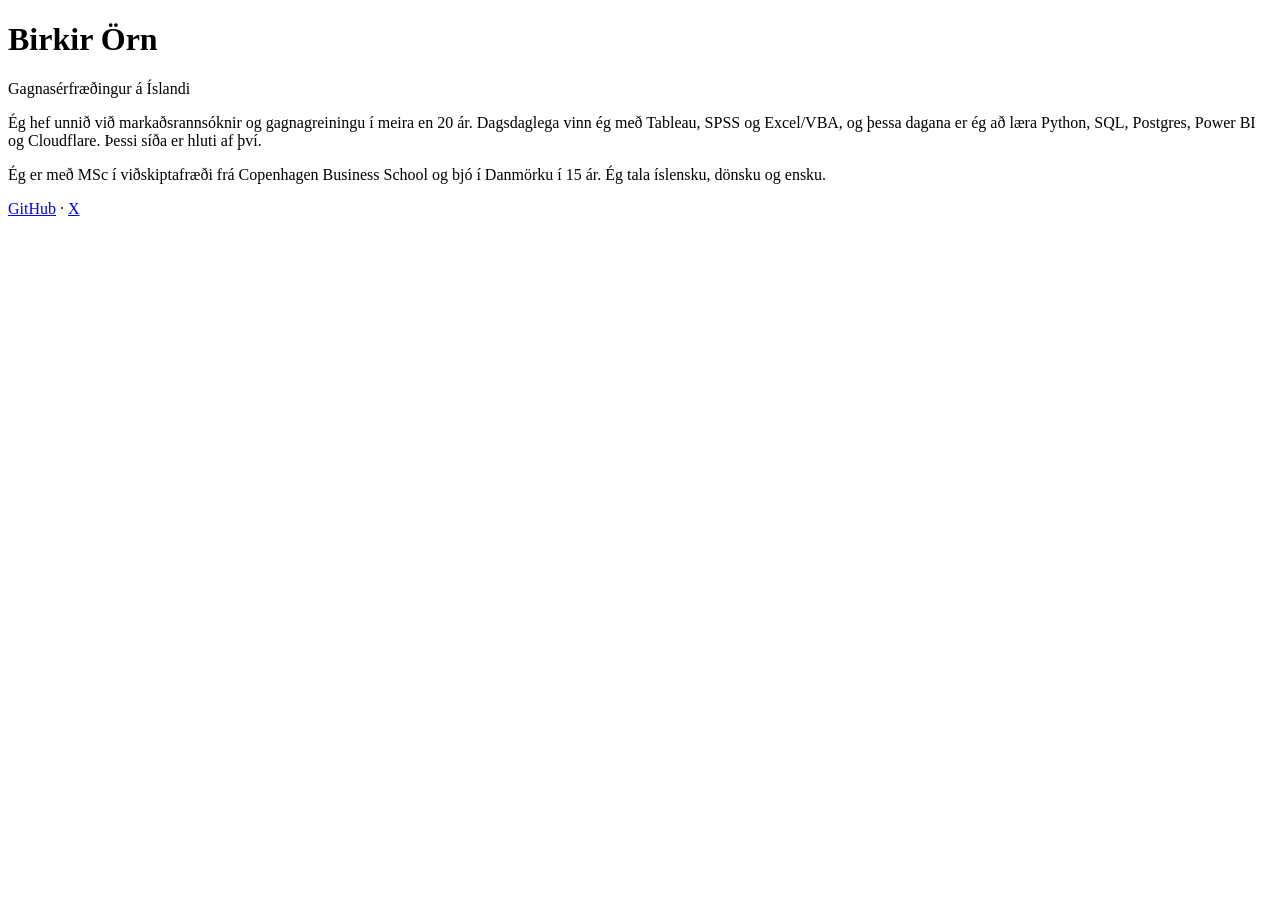
==== public/index.html @ 34df3bea "Add homepage Co-Authored-By: Claude Opus 5.5 <noreply@anthropic.com>" ====
<!doctype html>
<html lang="is">
<head>
  <meta charset="utf-8">
  <meta name="viewport" content="width=device-width, initial-scale=1">
  <title>Birkir Örn</title>
  <meta name="description" content="Birkir Örn – gagnasérfræðingur á Íslandi.">
  <link rel="stylesheet" href="/css/style.css">
</head>
<body>
  <main>
    <h1>Birkir Örn</h1>
    <p class="tagline">Gagnasérfræðingur á Íslandi</p>

    <p>
      Ég hef unnið við markaðsrannsóknir og gagnagreiningu í meira en 20 ár.
      Dagsdaglega vinn ég með Tableau, SPSS og Excel/VBA, og þessa dagana er ég
      að læra Python, SQL, Postgres, Power BI og Cloudflare. Þessi síða er hluti af því.
    </p>

    <p>
      Ég er með MSc í viðskiptafræði frá Copenhagen Business School og bjó í
      Danmörku í 15 ár. Ég tala íslensku, dönsku og ensku.
    </p>

    <p class="links">
      <a href="https://github.com/birkirg" rel="me">GitHub</a>
      ·
      <!-- TODO: replace USERNAME with the real X handle -->
      <a href="https://x.com/USERNAME" rel="me">X</a>
    </p>
  </main>
</body>
</html>
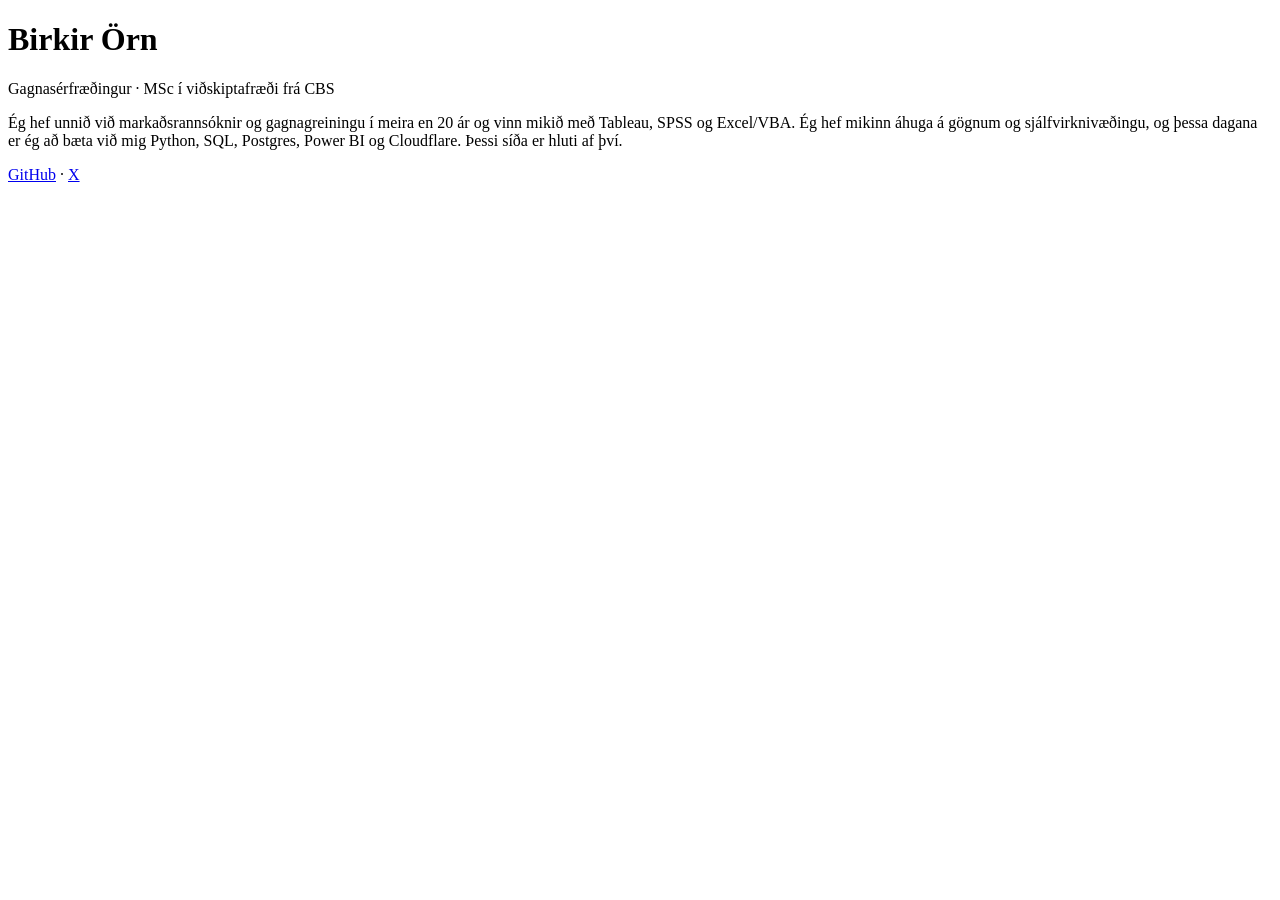
==== commit aee51cc4: "Update homepage text Co-Authored-By: Claude Opus 5.5 <noreply@anthropic.com>" ====
--- a/public/index.html
+++ b/public/index.html
@@ -4,30 +4,25 @@
   <meta charset="utf-8">
   <meta name="viewport" content="width=device-width, initial-scale=1">
   <title>Birkir Örn</title>
-  <meta name="description" content="Birkir Örn – gagnasérfræðingur á Íslandi.">
+  <meta name="description" content="Birkir Örn – gagnasérfræðingur með áhuga á gögnum og sjálfvirknivæðingu.">
   <link rel="stylesheet" href="/css/style.css">
 </head>
 <body>
   <main>
     <h1>Birkir Örn</h1>
-    <p class="tagline">Gagnasérfræðingur á Íslandi</p>
+    <p class="tagline">Gagnasérfræðingur · MSc í viðskiptafræði frá CBS</p>
 
     <p>
-      Ég hef unnið við markaðsrannsóknir og gagnagreiningu í meira en 20 ár.
-      Dagsdaglega vinn ég með Tableau, SPSS og Excel/VBA, og þessa dagana er ég
-      að læra Python, SQL, Postgres, Power BI og Cloudflare. Þessi síða er hluti af því.
-    </p>
-
-    <p>
-      Ég er með MSc í viðskiptafræði frá Copenhagen Business School og bjó í
-      Danmörku í 15 ár. Ég tala íslensku, dönsku og ensku.
+      Ég hef unnið við markaðsrannsóknir og gagnagreiningu í meira en 20 ár
+      og vinn mikið með Tableau, SPSS og Excel/VBA. Ég hef mikinn áhuga á gögnum
+      og sjálfvirknivæðingu, og þessa dagana er ég að bæta við mig Python, SQL,
+      Postgres, Power BI og Cloudflare. Þessi síða er hluti af því.
     </p>
 
     <p class="links">
       <a href="https://github.com/birkirg" rel="me">GitHub</a>
       ·
-      <!-- TODO: replace USERNAME with the real X handle -->
-      <a href="https://x.com/USERNAME" rel="me">X</a>
+      <a href="https://x.com/birkirorn" rel="me">X</a>
     </p>
   </main>
 </body>
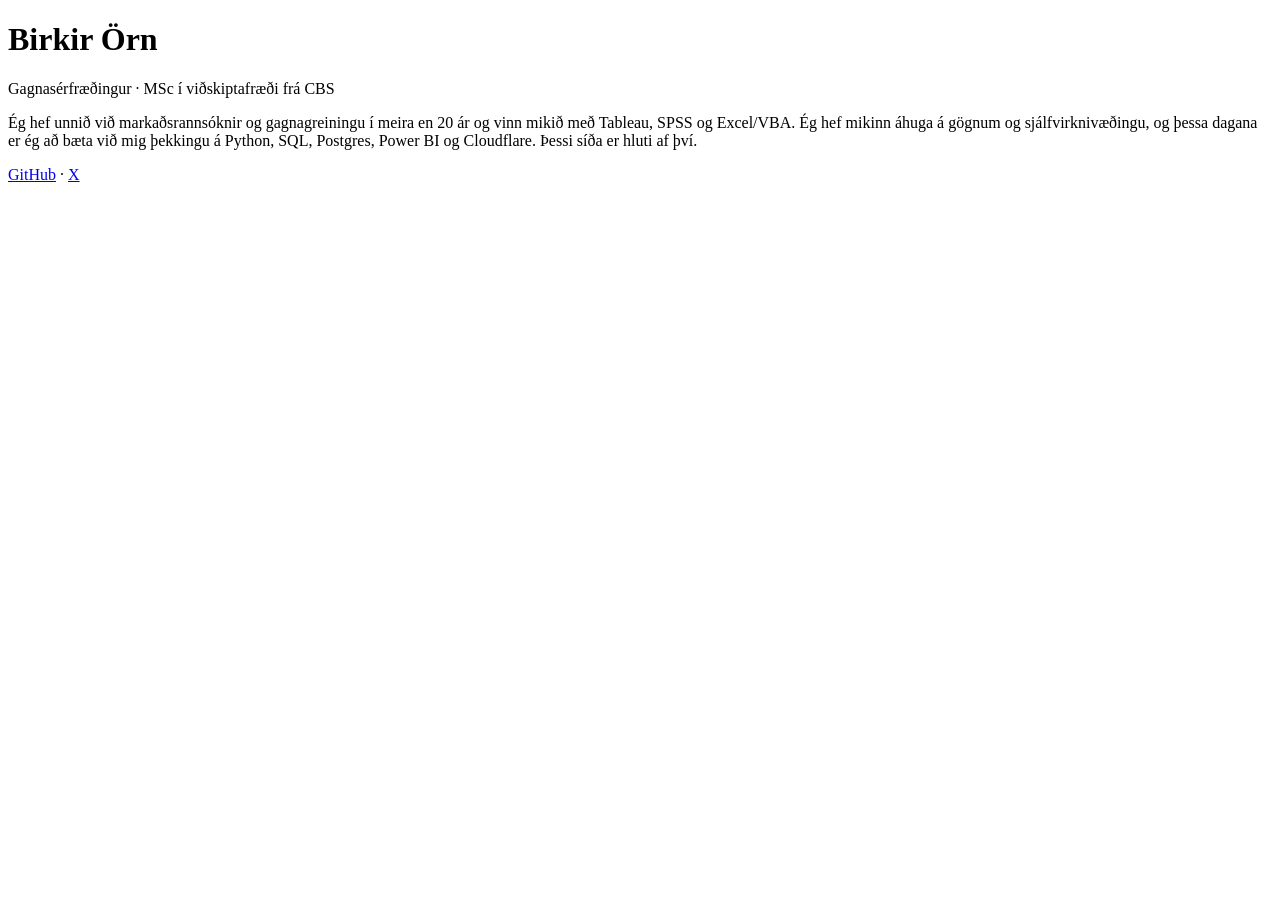
==== commit 74295c1d: "Reword skills sentence Co-Authored-By: Claude Opus 5.5 <noreply@anthropic.com>" ====
--- a/public/index.html
+++ b/public/index.html
@@ -5,6 +5,7 @@
   <meta name="viewport" content="width=device-width, initial-scale=1">
   <title>Birkir Örn</title>
   <meta name="description" content="Birkir Örn – gagnasérfræðingur með áhuga á gögnum og sjálfvirknivæðingu.">
+  <link rel="preload" href="/fonts/ibm-plex-mono-latin-400-normal.woff2" as="font" type="font/woff2" crossorigin>
   <link rel="stylesheet" href="/css/style.css">
 </head>
 <body>
@@ -15,8 +16,8 @@
     <p>
       Ég hef unnið við markaðsrannsóknir og gagnagreiningu í meira en 20 ár
       og vinn mikið með Tableau, SPSS og Excel/VBA. Ég hef mikinn áhuga á gögnum
-      og sjálfvirknivæðingu, og þessa dagana er ég að bæta við mig Python, SQL,
-      Postgres, Power BI og Cloudflare. Þessi síða er hluti af því.
+      og sjálfvirknivæðingu, og þessa dagana er ég að bæta við mig þekkingu á
+      Python, SQL, Postgres, Power BI og Cloudflare. Þessi síða er hluti af því.
     </p>
 
     <p class="links">
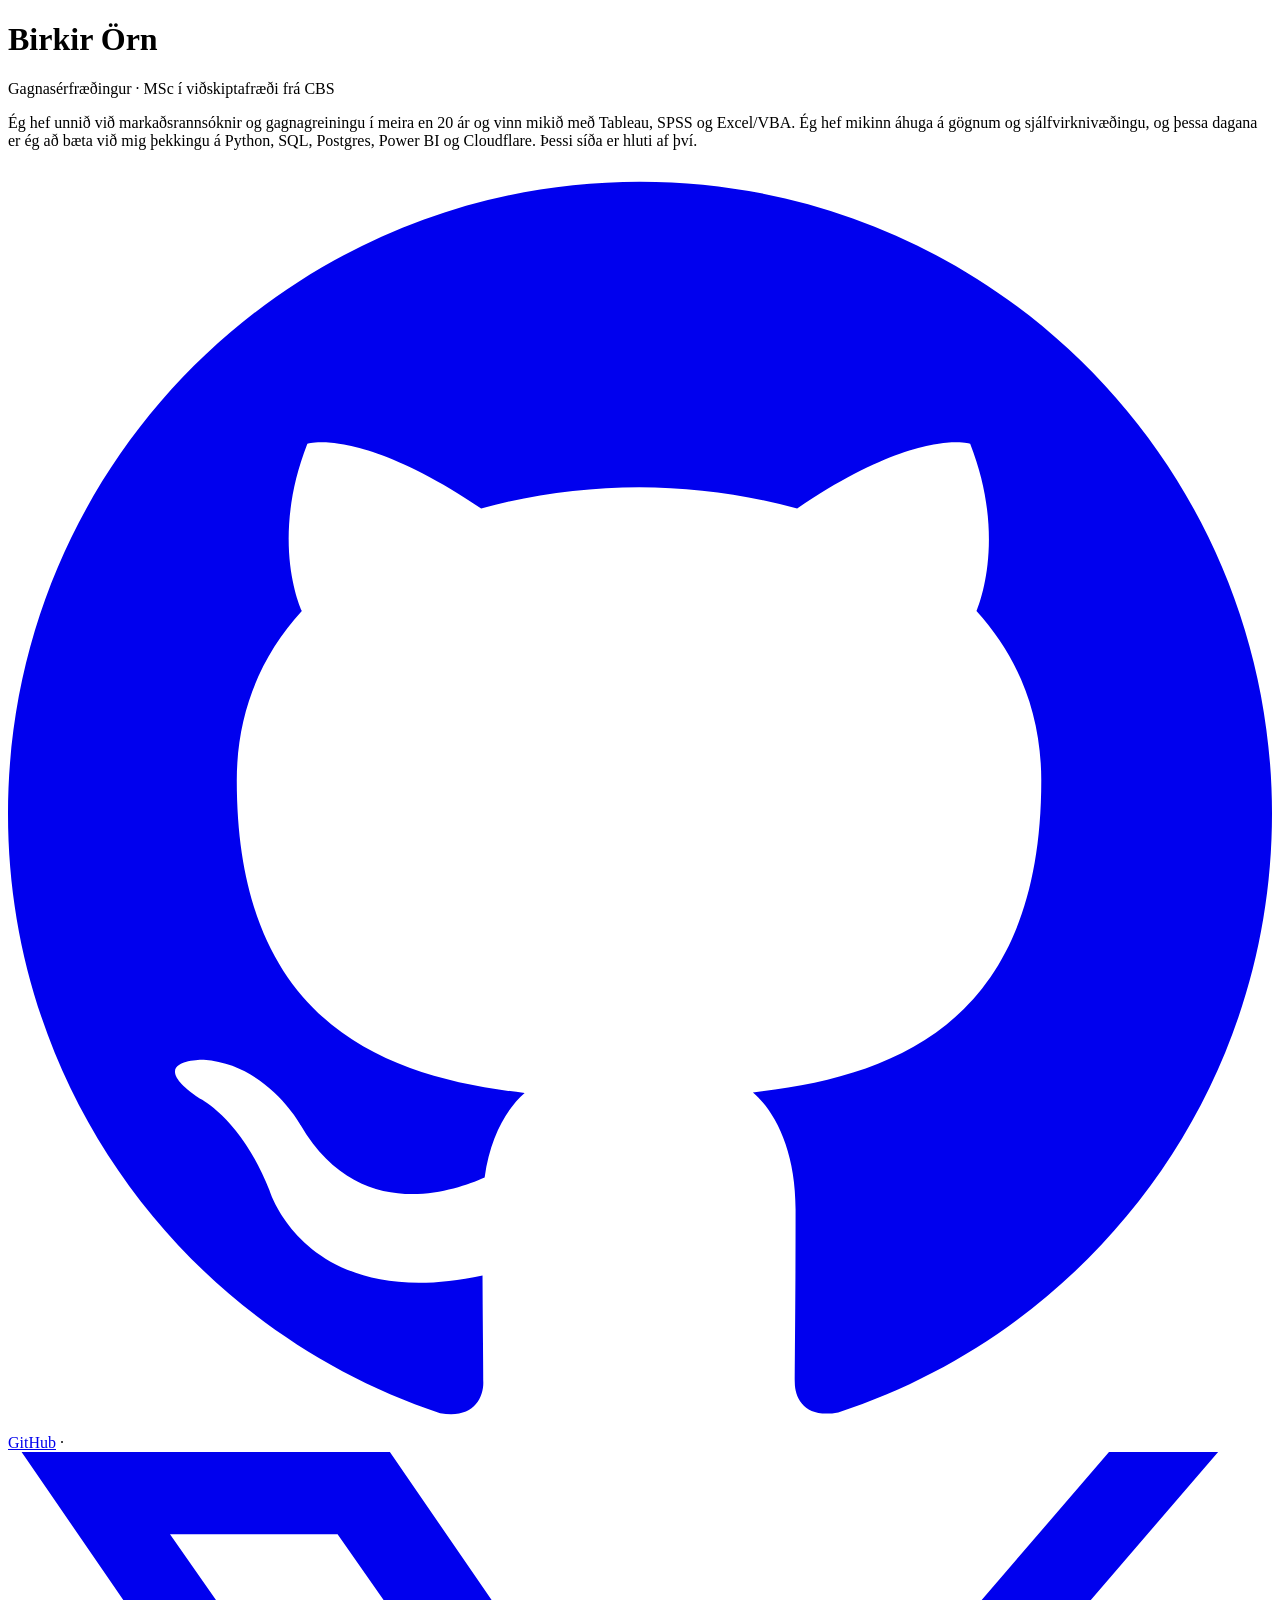
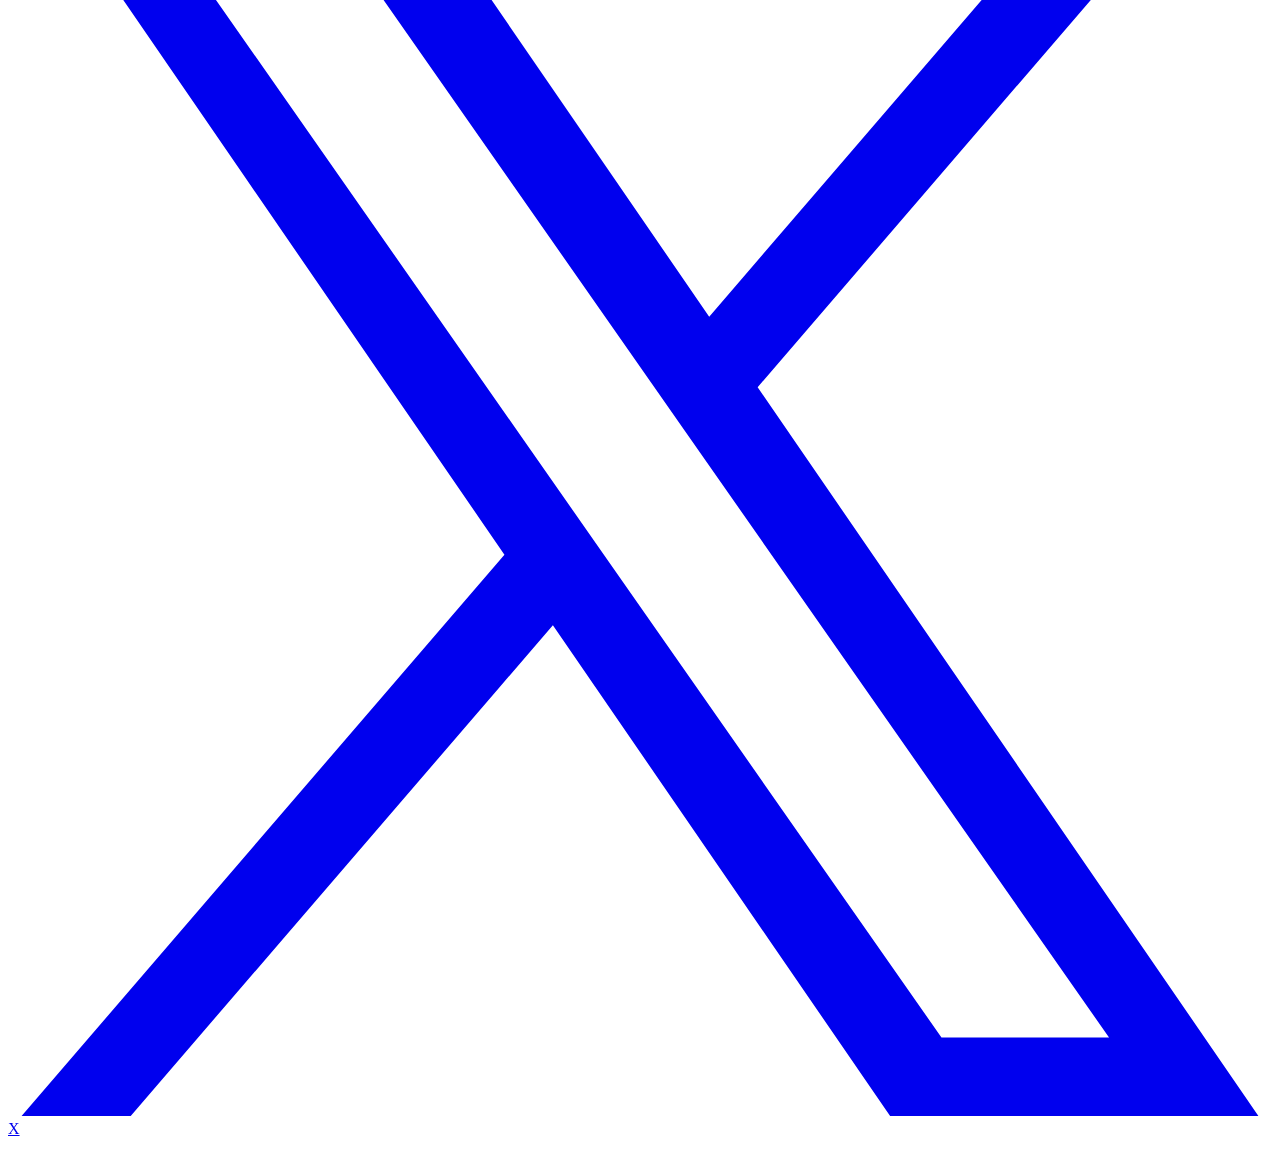
==== commit 475ca793: "Add GitHub and X icons to links Co-Authored-By: Claude Opus 5.5 <noreply@anthropic.com>" ====
--- a/public/index.html
+++ b/public/index.html
@@ -21,9 +21,14 @@
     </p>
 
     <p class="links">
-      <a href="https://github.com/birkirg" rel="me">GitHub</a>
+      <!-- Icons from Simple Icons (CC0) -->
+      <a href="https://github.com/birkirg" rel="me">
+        <svg viewBox="0 0 24 24" fill="currentColor" aria-hidden="true"><path d="M12 .297c-6.63 0-12 5.373-12 12 0 5.303 3.438 9.8 8.205 11.385.6.113.82-.258.82-.577 0-.285-.01-1.04-.015-2.04-3.338.724-4.042-1.61-4.042-1.61C4.422 18.07 3.633 17.7 3.633 17.7c-1.087-.744.084-.729.084-.729 1.205.084 1.838 1.236 1.838 1.236 1.07 1.835 2.809 1.305 3.495.998.108-.776.417-1.305.76-1.605-2.665-.3-5.466-1.332-5.466-5.93 0-1.31.465-2.38 1.235-3.22-.135-.303-.54-1.523.105-3.176 0 0 1.005-.322 3.3 1.23.96-.267 1.98-.399 3-.405 1.02.006 2.04.138 3 .405 2.28-1.552 3.285-1.23 3.285-1.23.645 1.653.24 2.873.12 3.176.765.84 1.23 1.91 1.23 3.22 0 4.61-2.805 5.625-5.475 5.92.42.36.81 1.096.81 2.22 0 1.606-.015 2.896-.015 3.286 0 .315.21.69.825.57C20.565 22.092 24 17.592 24 12.297c0-6.627-5.373-12-12-12"/></svg>
+        GitHub</a>
       ·
-      <a href="https://x.com/birkirorn" rel="me">X</a>
+      <a href="https://x.com/birkirorn" rel="me">
+        <svg viewBox="0 0 24 24" fill="currentColor" aria-hidden="true"><path d="M14.234 10.162 22.977 0h-2.072l-7.591 8.824L7.251 0H.258l9.168 13.343L.258 24H2.33l8.016-9.318L16.749 24h6.993zm-2.837 3.299-.929-1.329L3.076 1.56h3.182l5.965 8.532.929 1.329 7.754 11.09h-3.182z"/></svg>
+        X</a>
     </p>
   </main>
 </body>
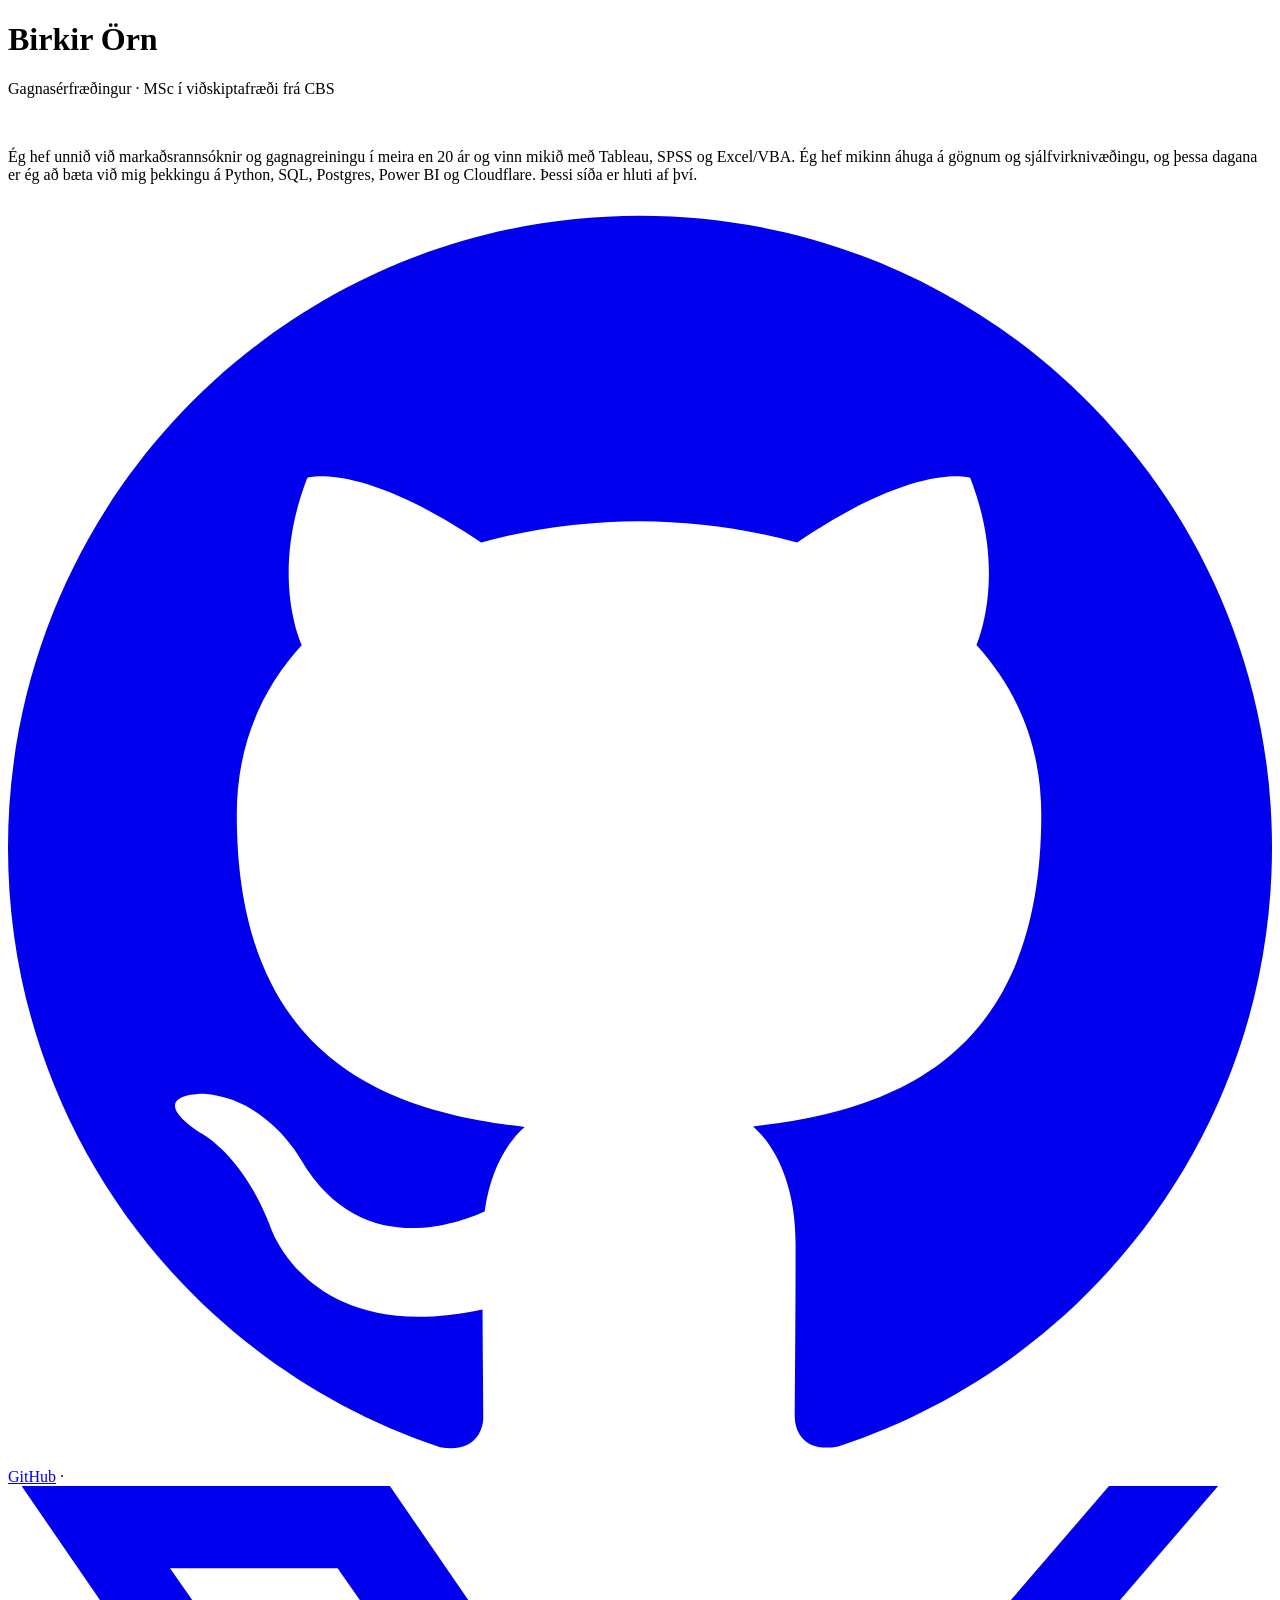
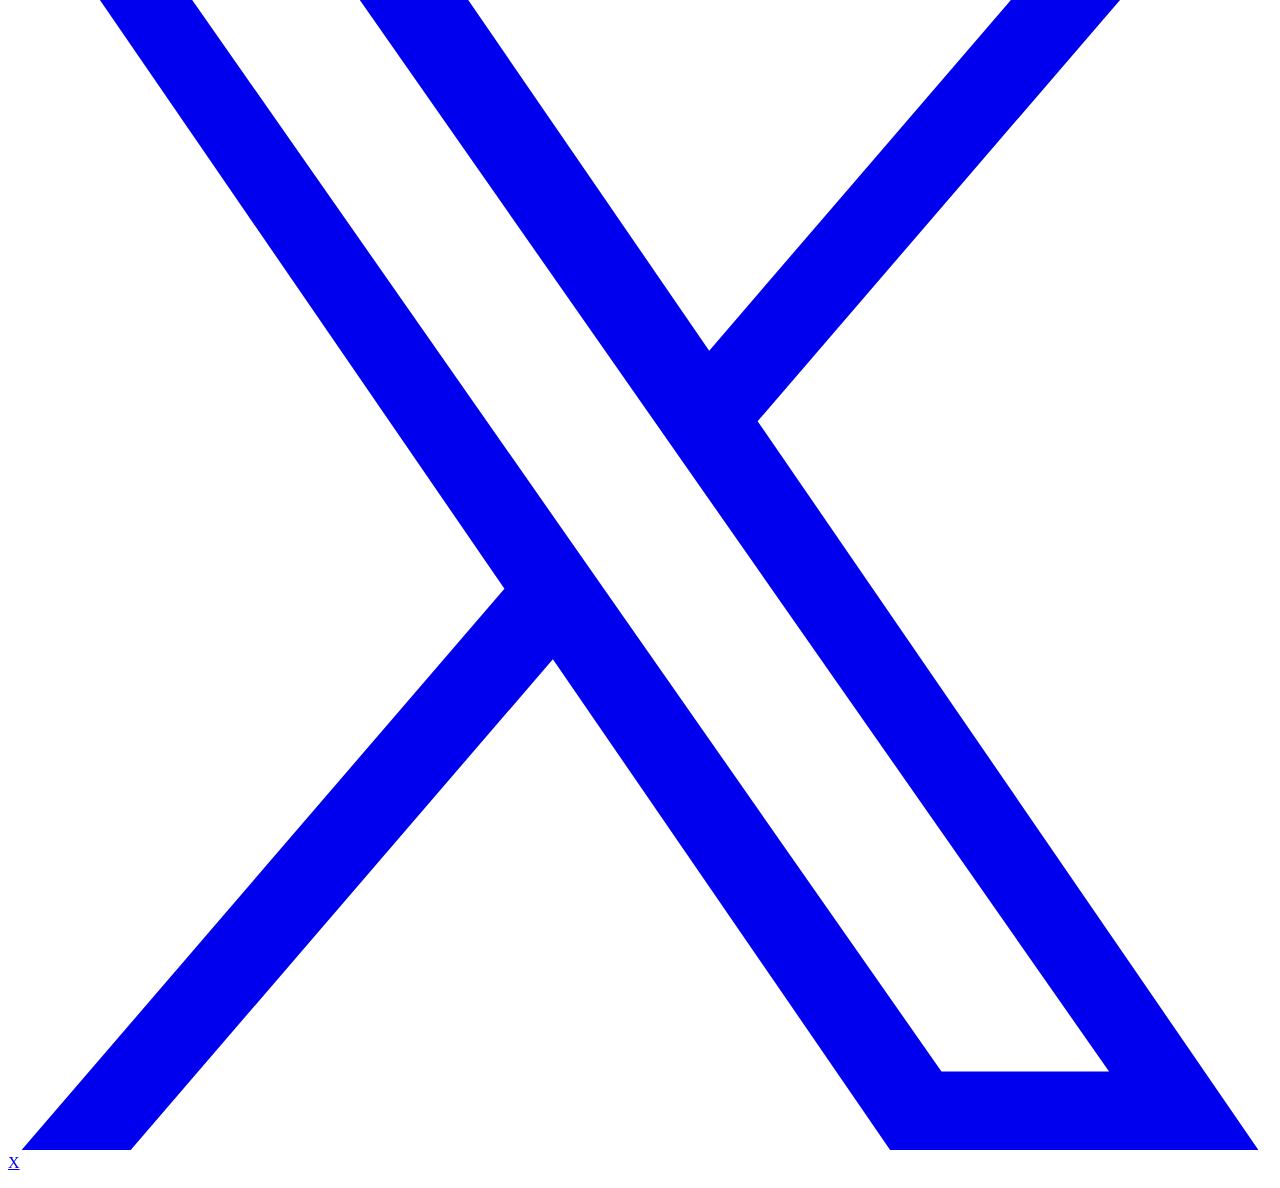
==== commit 917fa4a7: "Bætti við línubilum" ====
--- a/public/index.html
+++ b/public/index.html
@@ -12,7 +12,7 @@
   <main>
     <h1>Birkir Örn</h1>
     <p class="tagline">Gagnasérfræðingur · MSc í viðskiptafræði frá CBS</p>
-
+<br>
     <p>
       Ég hef unnið við markaðsrannsóknir og gagnagreiningu í meira en 20 ár
       og vinn mikið með Tableau, SPSS og Excel/VBA. Ég hef mikinn áhuga á gögnum
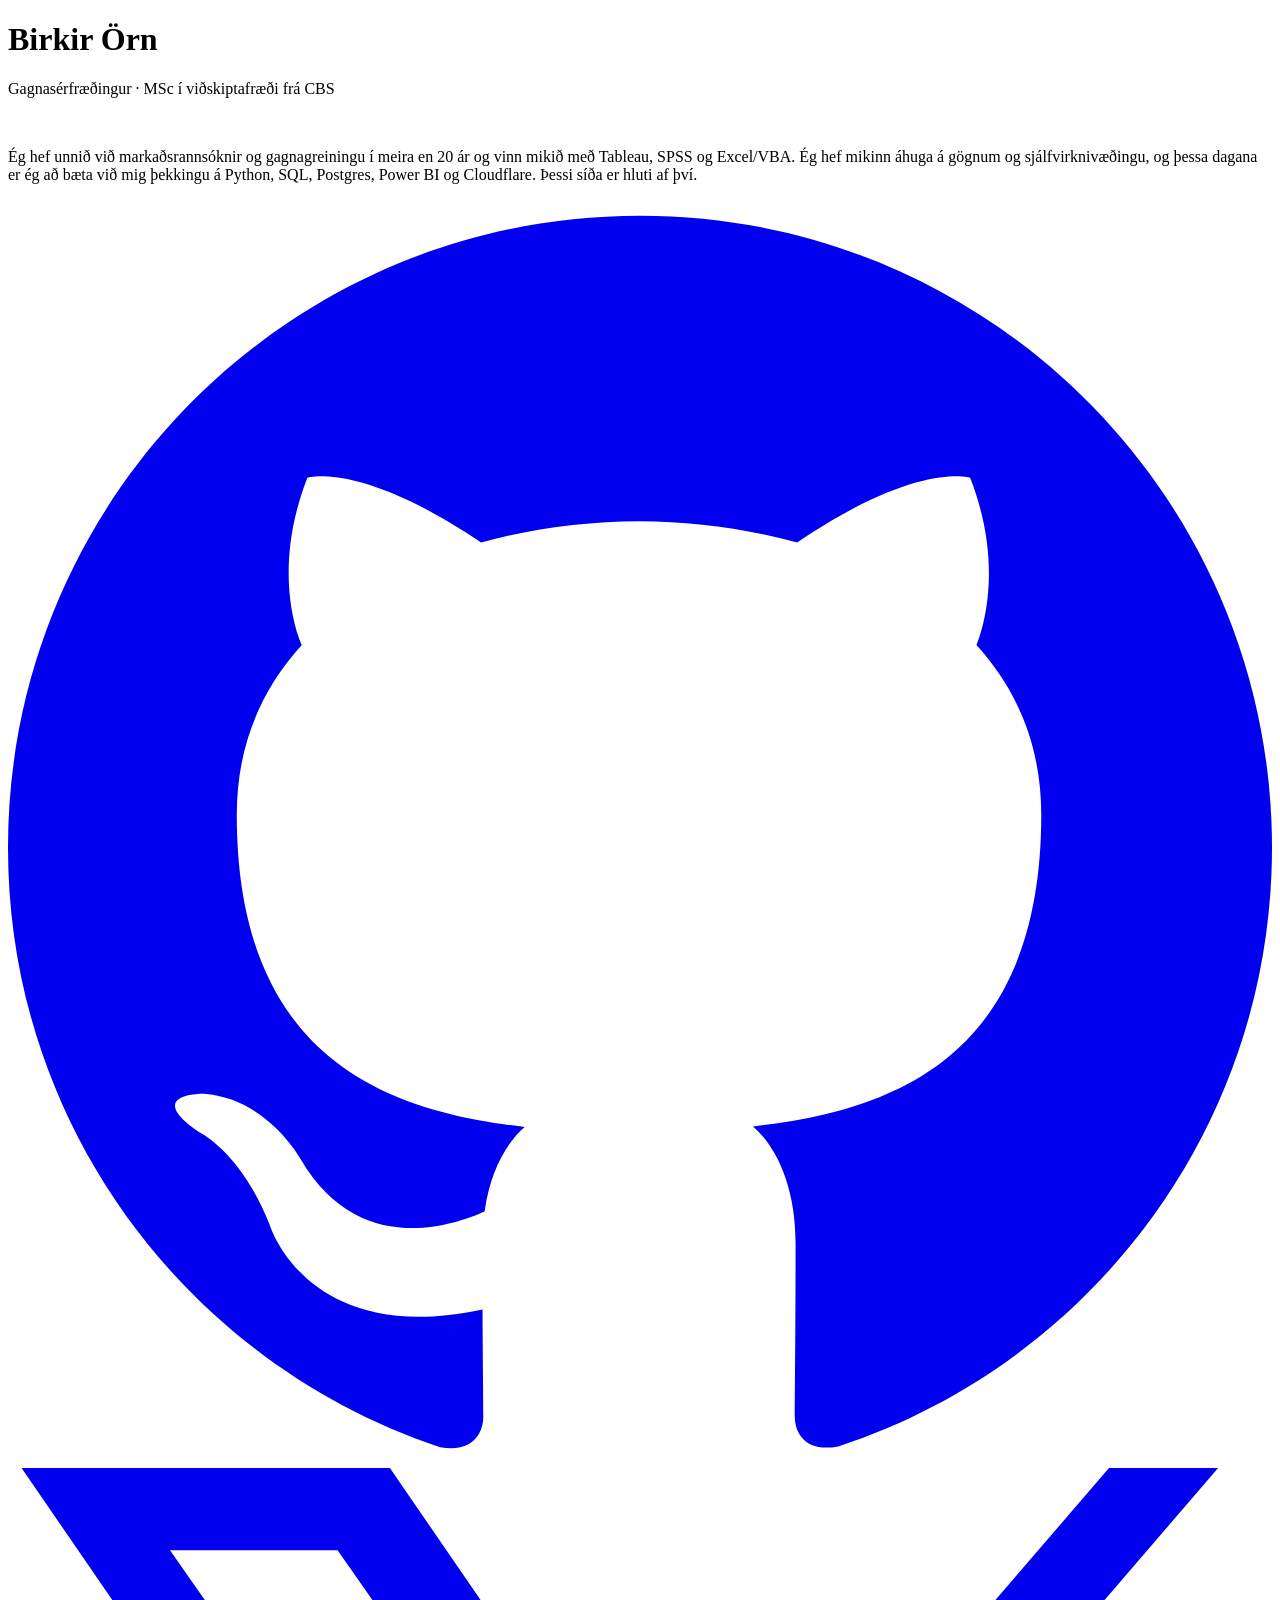
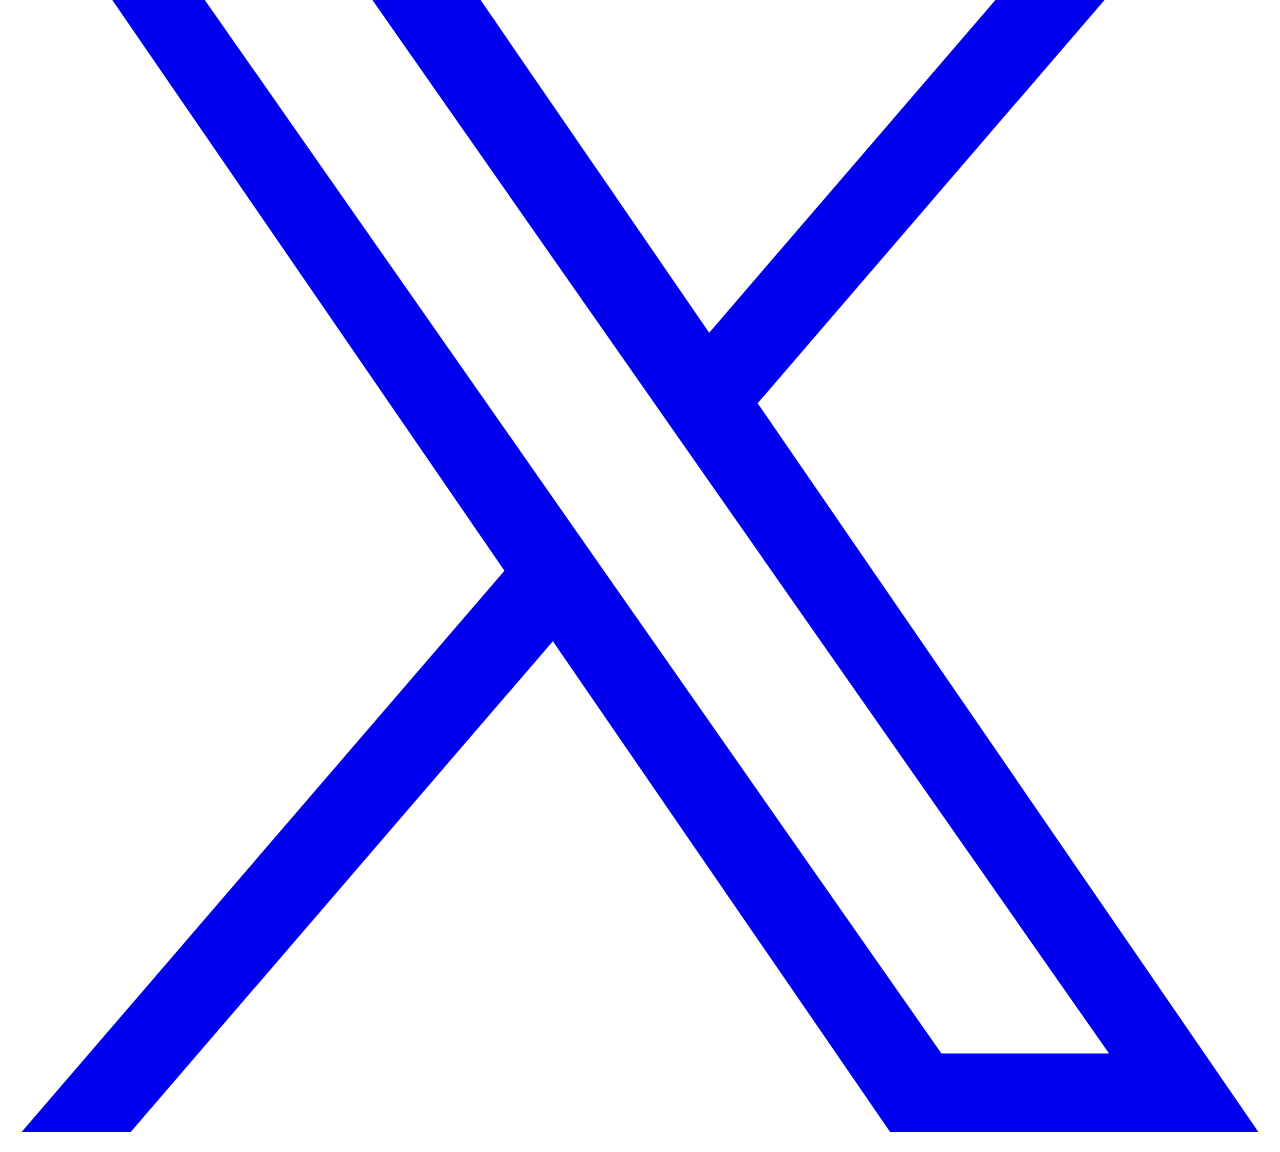
==== commit 4e287aa9: "Show icons only in links Co-Authored-By: Claude Opus 5.5 <noreply@anthropic.com>" ====
--- a/public/index.html
+++ b/public/index.html
@@ -22,13 +22,10 @@
 
     <p class="links">
       <!-- Icons from Simple Icons (CC0) -->
-      <a href="https://github.com/birkirg" rel="me">
-        <svg viewBox="0 0 24 24" fill="currentColor" aria-hidden="true"><path d="M12 .297c-6.63 0-12 5.373-12 12 0 5.303 3.438 9.8 8.205 11.385.6.113.82-.258.82-.577 0-.285-.01-1.04-.015-2.04-3.338.724-4.042-1.61-4.042-1.61C4.422 18.07 3.633 17.7 3.633 17.7c-1.087-.744.084-.729.084-.729 1.205.084 1.838 1.236 1.838 1.236 1.07 1.835 2.809 1.305 3.495.998.108-.776.417-1.305.76-1.605-2.665-.3-5.466-1.332-5.466-5.93 0-1.31.465-2.38 1.235-3.22-.135-.303-.54-1.523.105-3.176 0 0 1.005-.322 3.3 1.23.96-.267 1.98-.399 3-.405 1.02.006 2.04.138 3 .405 2.28-1.552 3.285-1.23 3.285-1.23.645 1.653.24 2.873.12 3.176.765.84 1.23 1.91 1.23 3.22 0 4.61-2.805 5.625-5.475 5.92.42.36.81 1.096.81 2.22 0 1.606-.015 2.896-.015 3.286 0 .315.21.69.825.57C20.565 22.092 24 17.592 24 12.297c0-6.627-5.373-12-12-12"/></svg>
-        GitHub</a>
-      ·
-      <a href="https://x.com/birkirorn" rel="me">
-        <svg viewBox="0 0 24 24" fill="currentColor" aria-hidden="true"><path d="M14.234 10.162 22.977 0h-2.072l-7.591 8.824L7.251 0H.258l9.168 13.343L.258 24H2.33l8.016-9.318L16.749 24h6.993zm-2.837 3.299-.929-1.329L3.076 1.56h3.182l5.965 8.532.929 1.329 7.754 11.09h-3.182z"/></svg>
-        X</a>
+      <a href="https://github.com/birkirg" rel="me" aria-label="GitHub">
+        <svg viewBox="0 0 24 24" fill="currentColor" aria-hidden="true"><path d="M12 .297c-6.63 0-12 5.373-12 12 0 5.303 3.438 9.8 8.205 11.385.6.113.82-.258.82-.577 0-.285-.01-1.04-.015-2.04-3.338.724-4.042-1.61-4.042-1.61C4.422 18.07 3.633 17.7 3.633 17.7c-1.087-.744.084-.729.084-.729 1.205.084 1.838 1.236 1.838 1.236 1.07 1.835 2.809 1.305 3.495.998.108-.776.417-1.305.76-1.605-2.665-.3-5.466-1.332-5.466-5.93 0-1.31.465-2.38 1.235-3.22-.135-.303-.54-1.523.105-3.176 0 0 1.005-.322 3.3 1.23.96-.267 1.98-.399 3-.405 1.02.006 2.04.138 3 .405 2.28-1.552 3.285-1.23 3.285-1.23.645 1.653.24 2.873.12 3.176.765.84 1.23 1.91 1.23 3.22 0 4.61-2.805 5.625-5.475 5.92.42.36.81 1.096.81 2.22 0 1.606-.015 2.896-.015 3.286 0 .315.21.69.825.57C20.565 22.092 24 17.592 24 12.297c0-6.627-5.373-12-12-12"/></svg></a>
+      <a href="https://x.com/birkirorn" rel="me" aria-label="X">
+        <svg viewBox="0 0 24 24" fill="currentColor" aria-hidden="true"><path d="M14.234 10.162 22.977 0h-2.072l-7.591 8.824L7.251 0H.258l9.168 13.343L.258 24H2.33l8.016-9.318L16.749 24h6.993zm-2.837 3.299-.929-1.329L3.076 1.56h3.182l5.965 8.532.929 1.329 7.754 11.09h-3.182z"/></svg></a>
     </p>
   </main>
 </body>
